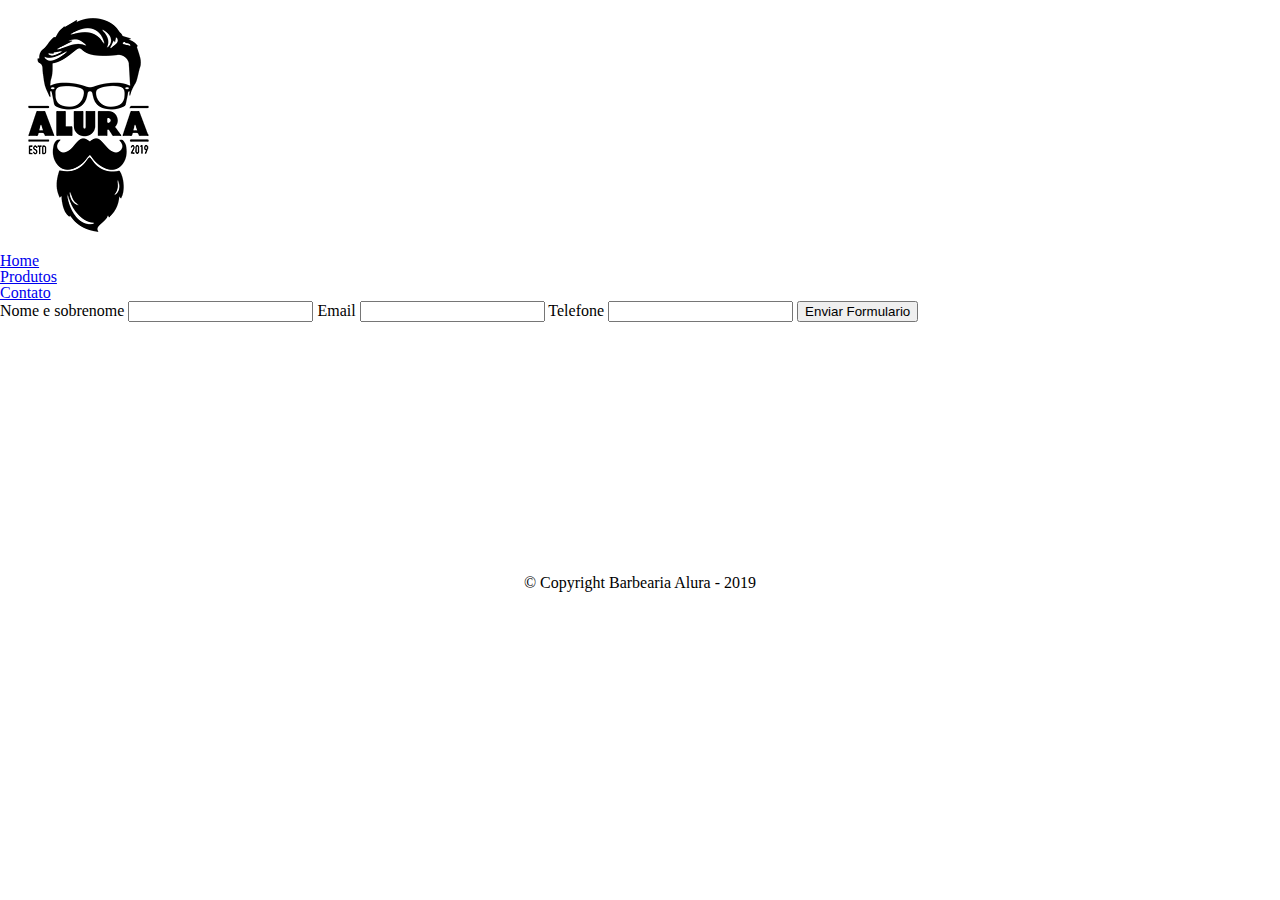
==== contato.html @ 00303e06 "feat: c03a02.02 Adicionando campos básicos do formulário" ====
<!DOCTYPE html>
<html>
    <head>
        <meta charset="UTF-8">
        <title>Contato - Barbearia Alura</title>
        <link rel="stylesheet" href="reset.css">
        <link rel="stylesheet" href="style.css">
    </head>
    <body>
        <header>
            <div class="caixa">
                <h1><img src="logo.png"></h1>

                <nav>
                    <ul>
                        <li><a href="index.html">Home</a></li>
                        <li><a href="produtos.html">Produtos</a></li>
                        <li><a href="contato.html">Contato</a></li>
                    </ul>
                </nav>
            </div>
        </header>

        <main>
            <form>
                <label for="nomesobrenome">Nome e sobrenome</label>
                <input type="text" id="nomesobrenome">

                <label for="email">Email</label>
                <input type="text" id="email">

                <label for="telefone">Telefone</label>
                <input type="text" id="telefone">

                <input type="submit" value="Enviar Formulario">
            </form>
        </main>

        <footer>
            <img src="logo-branco.png">
            <p class="copyright">&copy; Copyright Barbearia Alura - 2019</p>
        </footer>
    </body>
</html>
---- style.css ----
#banner {
    width: 100%;
}

.principal {
    background: lightgray;
    padding: 30px;
}

.titulo-principal {
    padding-left: 20px;
}

.titulo-centralizado {
    text-align: center;
}

p {
    text-align: center;
}

#missao {
    font-size: 20px;
}

i b {
    color: red;
}

.itens {
    font-style: italic;
}

.beneficios {
    background: white;
    padding: 20px;
}

ul {
    display: inline-block;
    vertical-align: top;
    width: 20%;
    margin-right: 15%;
}

.imagem_beneficios {
    width: 50%;
}
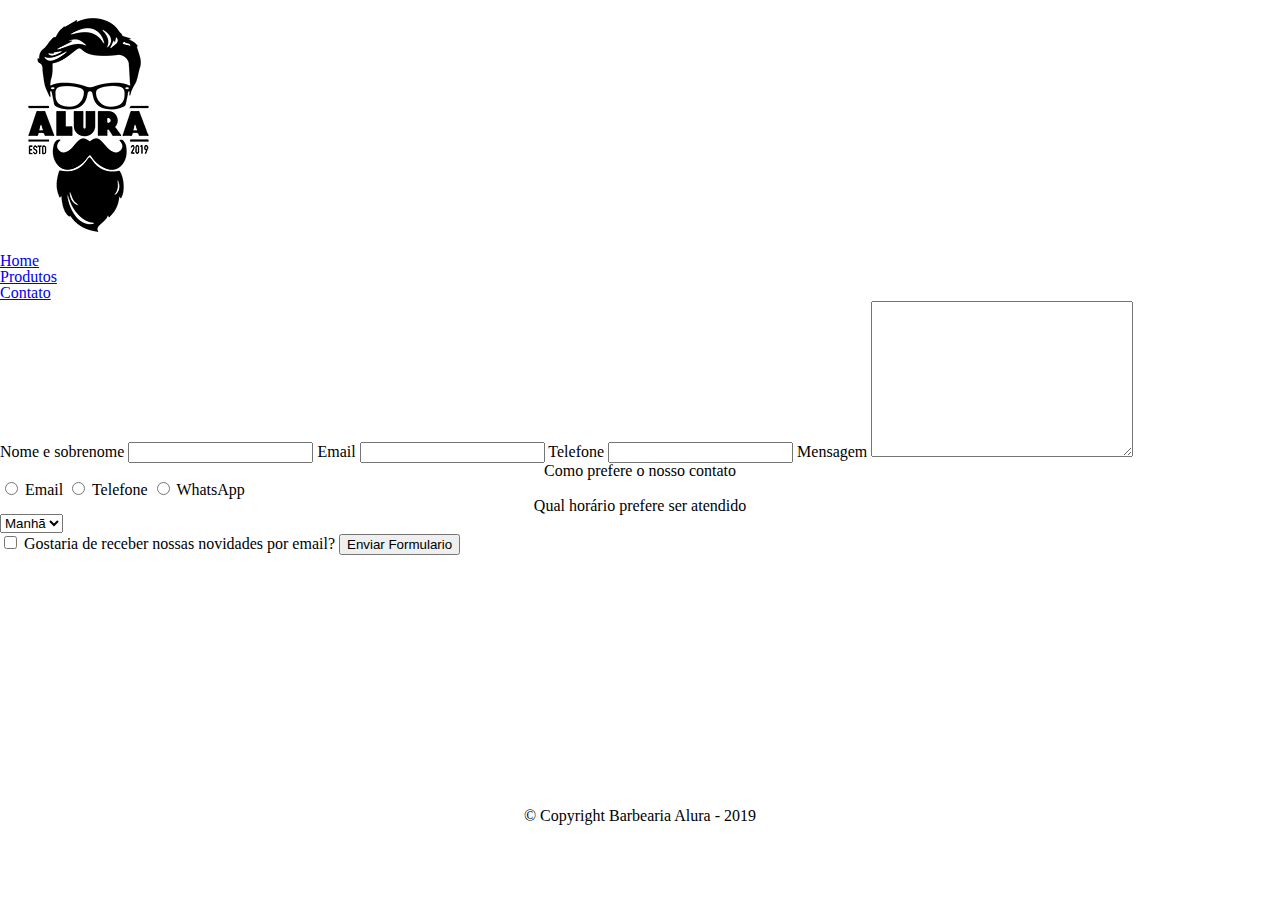
==== commit ad0db7f7: "feat: c03a03.08 Adicionando a tag select" ====
--- a/contato.html
+++ b/contato.html
@@ -23,14 +23,48 @@
 
         <main>
             <form>
-                <label for="nomesobrenome">Nome e sobrenome</label>
-                <input type="text" id="nomesobrenome">
+                <div>
+                    <label for="nomesobrenome">Nome e sobrenome</label>
+                    <input type="text" id="nomesobrenome" class="input-padrao">
+    
+                    <label for="email">Email</label>
+                    <input type="text" id="email">
+    
+                    <label for="telefone">Telefone</label>
+                    <input type="text" id="telefone" class="input-padrao">
+    
+                    <label for="mensagem">Mensagem</label>
+                    <textarea id="mensagem" cols="30" rows="10" class="input-padrao"></textarea>
+                </div>
 
-                <label for="email">Email</label>
-                <input type="text" id="email">
+                <div>
+                    <p>Como prefere o nosso contato</p>
+    
+                    <label for="radio-email">
+                        <input id="radio-email" name="contato" type="radio" value="email">
+                        Email</label>
+    
+                    <label for="radio-telefone">
+                        <input id="radio-telefone" name="contato" type="radio" value="telefone">
+                        Telefone</label>
+    
+                    <label for="radio-whatsapp">
+                        <input id="radio-whatsapp" name="contato" type="radio" value="whatsapp">
+                        WhatsApp</label>
+                </div>
 
-                <label for="telefone">Telefone</label>
-                <input type="text" id="telefone">
+                <div>
+                    <p>Qual horário prefere ser atendido</p>
+                    <select>
+                        <option value="">Manhã</option>
+                        <option value="">Tarde</option>
+                        <option value="">Noite</option>
+                    </select>
+                </div>
+
+                <label class="checkbox"><input type="checkbox">
+                    Gostaria de receber nossas novidades por email?
+                </label>
 
                 <input type="submit" value="Enviar Formulario">
             </form>
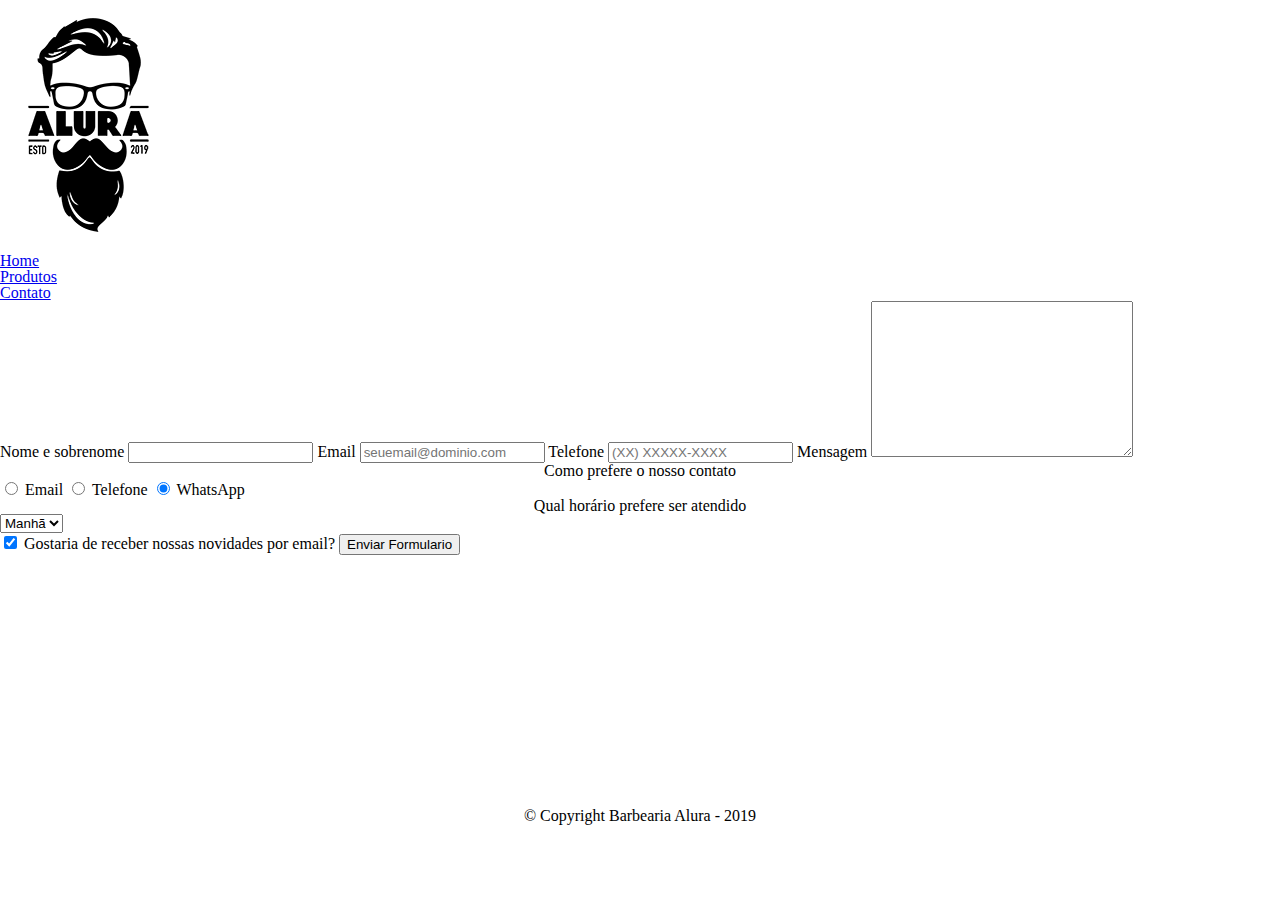
==== commit 542c8ee4: "feat: c03a04.04 Dados importantes nos inputs" ====
--- a/contato.html
+++ b/contato.html
@@ -25,16 +25,17 @@
             <form>
                 <div>
                     <label for="nomesobrenome">Nome e sobrenome</label>
-                    <input type="text" id="nomesobrenome" class="input-padrao">
+                    <input type="text" id="nomesobrenome" class="input-padrao" required
+                    >
     
                     <label for="email">Email</label>
-                    <input type="text" id="email">
+                    <input type="text" id="email" class="input-padrao" required placeholder="seuemail@dominio.com">
     
                     <label for="telefone">Telefone</label>
-                    <input type="text" id="telefone" class="input-padrao">
+                    <input type="text" id="telefone" class="input-padrao" required placeholder="(XX) XXXXX-XXXX">
     
                     <label for="mensagem">Mensagem</label>
-                    <textarea id="mensagem" cols="30" rows="10" class="input-padrao"></textarea>
+                    <textarea id="mensagem" cols="30" rows="10" class="input-padrao" required></textarea>
                 </div>
 
                 <div>
@@ -49,7 +50,7 @@
                         Telefone</label>
     
                     <label for="radio-whatsapp">
-                        <input id="radio-whatsapp" name="contato" type="radio" value="whatsapp">
+                        <input id="radio-whatsapp" name="contato" type="radio" value="whatsapp" checked>
                         WhatsApp</label>
                 </div>
 
@@ -62,7 +63,7 @@
                     </select>
                 </div>
 
-                <label class="checkbox"><input type="checkbox">
+                <label class="checkbox"><input type="checkbox" checked>
                     Gostaria de receber nossas novidades por email?
                 </label>
 
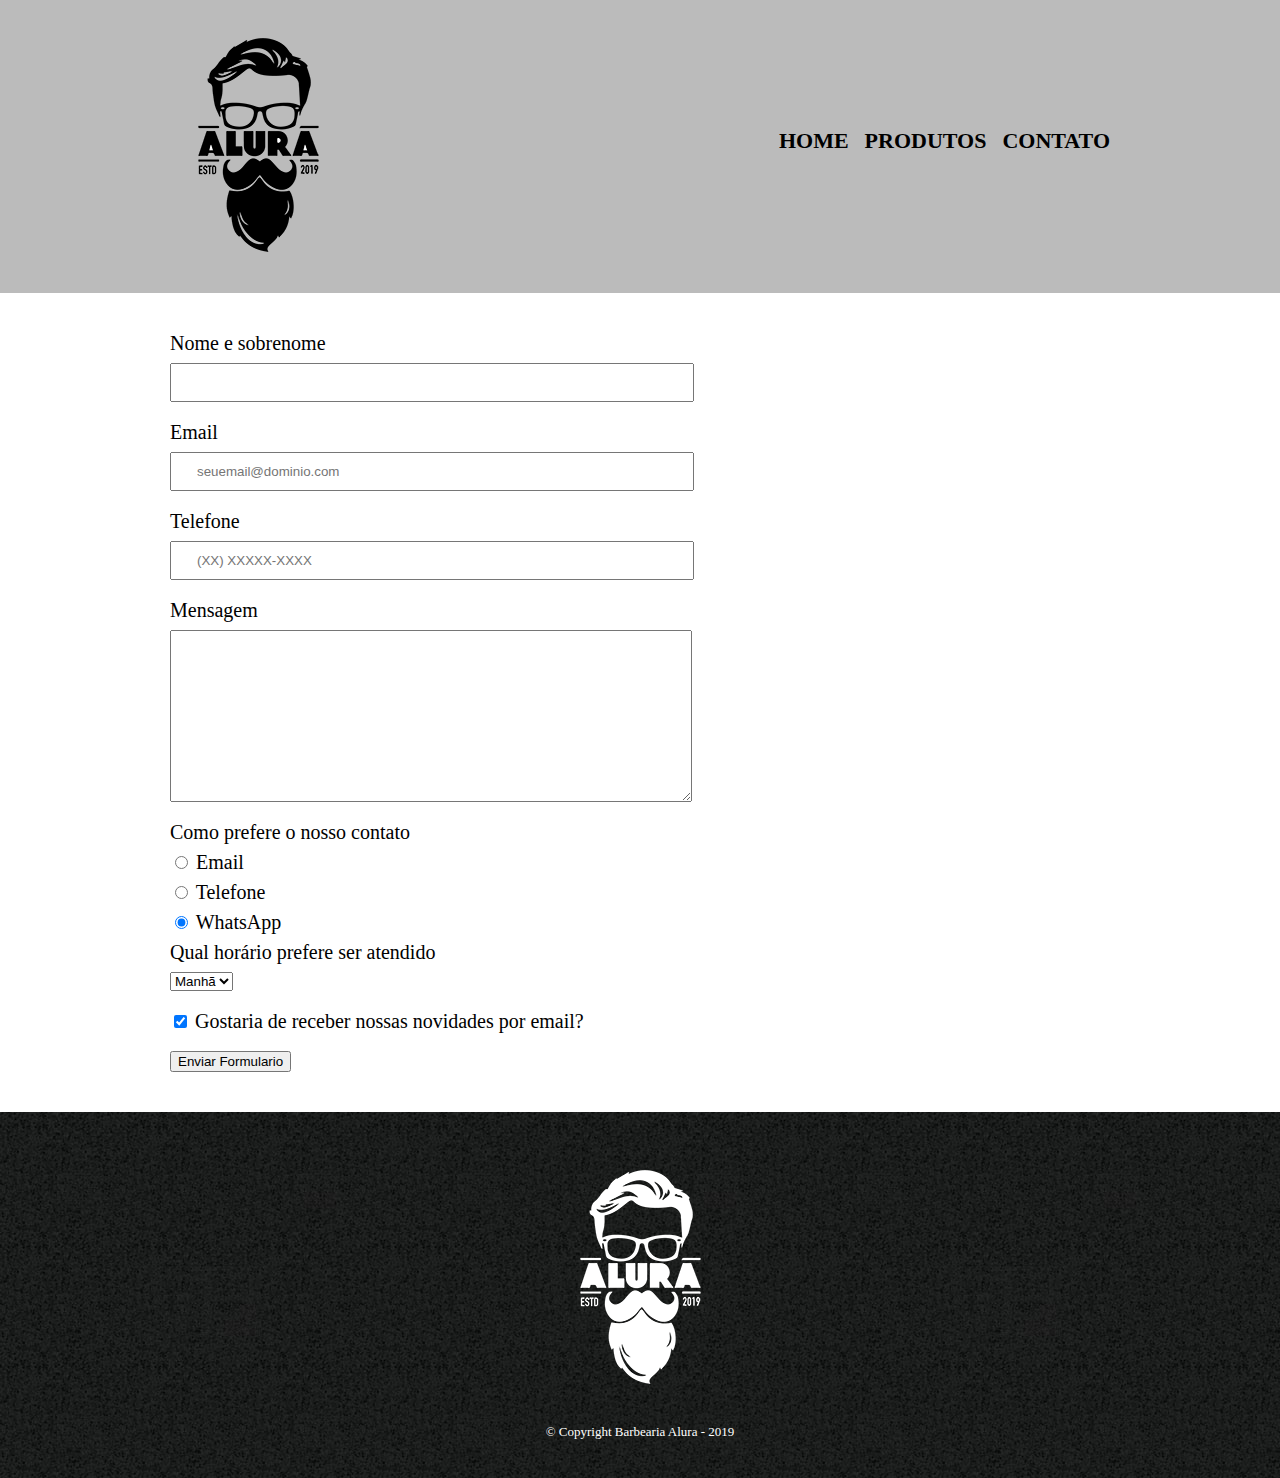
==== commit 1d8db9b9: "feat: c03a04.06 Melhorando a semântica do formulário" ====
--- a/contato.html
+++ b/contato.html
@@ -9,7 +9,7 @@
     <body>
         <header>
             <div class="caixa">
-                <h1><img src="logo.png"></h1>
+                <h1><img src="logo.png" alt="Logo da Barbearia Alura"></h1>
 
                 <nav>
                     <ul>
@@ -23,7 +23,7 @@
 
         <main>
             <form>
-                <div>
+                <fieldset>
                     <label for="nomesobrenome">Nome e sobrenome</label>
                     <input type="text" id="nomesobrenome" class="input-padrao" required
                     >
@@ -36,10 +36,10 @@
     
                     <label for="mensagem">Mensagem</label>
                     <textarea id="mensagem" cols="30" rows="10" class="input-padrao" required></textarea>
-                </div>
+                </fieldset>
 
-                <div>
-                    <p>Como prefere o nosso contato</p>
+                <fieldset>
+                    <legend>Como prefere o nosso contato</legend>
     
                     <label for="radio-email">
                         <input id="radio-email" name="contato" type="radio" value="email">
@@ -52,16 +52,17 @@
                     <label for="radio-whatsapp">
                         <input id="radio-whatsapp" name="contato" type="radio" value="whatsapp" checked>
                         WhatsApp</label>
-                </div>
+                </fieldset>
 
-                <div>
-                    <p>Qual horário prefere ser atendido</p>
+                <fieldset>
+                    <legend>Qual horário prefere ser atendido</legend>
+
                     <select>
                         <option value="">Manhã</option>
                         <option value="">Tarde</option>
                         <option value="">Noite</option>
                     </select>
-                </div>
+                </fieldset>
 
                 <label class="checkbox"><input type="checkbox" checked>
                     Gostaria de receber nossas novidades por email?
@@ -72,7 +73,7 @@
         </main>
 
         <footer>
-            <img src="logo-branco.png">
+            <img src="logo-branco.png" alt="Logo da Barbearia Alura">
             <p class="copyright">&copy; Copyright Barbearia Alura - 2019</p>
         </footer>
     </body>
--- a/style.css
+++ b/style.css
@@ -1,48 +1,119 @@
-#banner {
-    width: 100%;
+header {
+    background-color: #BBBBBB ;
+    padding: 20px 0;
 }
 
-.principal {
-    background: lightgray;
-    padding: 30px;
+.caixa {
+    position: relative;
+    width: 940px;
+    margin: 0 auto;
 }
 
-.titulo-principal {
-    padding-left: 20px;
+nav {
+    position: absolute;
+    top: 110px;
+    right: 0;
 }
 
-.titulo-centralizado {
-    text-align: center;
+nav li {
+    display: inline;
+    margin-left: 12px;
 }
 
-p {
-    text-align: center;
+nav a {
+    text-transform: uppercase;
+    color: #000000;
+    font-weight: bold;
+    font-size: 22px;
+    text-decoration: none;
 }
 
-#missao {
-    font-size: 20px;
+nav a:hover{
+    color: #C78C19;
+    text-decoration: underline;
 }
 
-i b {
-    color: red;
+.produtos {
+    width: 940px;
+    margin: 0 auto;
+    padding: 50px 0;
 }
 
-.itens {
-    font-style: italic;
+.produtos li {
+    display: inline-block;
+    text-align: center;
+    width: 30%;
+    vertical-align: top;
+    margin: 0 1.5%;
+    padding: 30px 20px;
+    box-sizing: border-box;
+    border: 2px solid #000000;
+    border-radius: 10px;
+
 }
 
-.beneficios {
-    background: white;
-    padding: 20px;
+.produtos li:hover {
+    border-color: #C78C19;
 }
 
-ul {
-    display: inline-block;
-    vertical-align: top;
-    width: 20%;
-    margin-right: 15%;
+.produtos li:hover h2 {
+    font-size: 35px;
 }
 
-.imagem_beneficios {
+.produtos li:active {
+    border-color: #088C19;
+}
+
+.produtos h2 {
+    font-size: 30px;
+    font-weight: bold;
+}
+
+.produto-descricao {
+    font-size: 18px;
+}
+
+.produto-preco {
+    font-size: 22px;
+    font-weight: bold;
+    margin-bottom: 10px;
+}
+
+footer {
+    background: url("bg.jpg");
+    text-align: center;
+    padding: 40px 0;
+
+}
+
+.copyright {
+    color: #FFFFFF;
+    font-size: 13px;
+    margin: 20px 0 0;
+}
+
+main {
+    width: 940px;
+    margin: 0 auto;
+}
+
+form{
+    margin: 40px 0;
+}
+
+form label, form legend{
+    display: block;
+    font-size: 20px;
+    margin: 0 0 10px;
+}
+
+.input-padrao {
+    display: block;
+    margin: 0 0 20px;
+    padding: 10px 25px;
     width: 50%;
+}
+
+.checkbox{
+    margin: 20px 0;
 }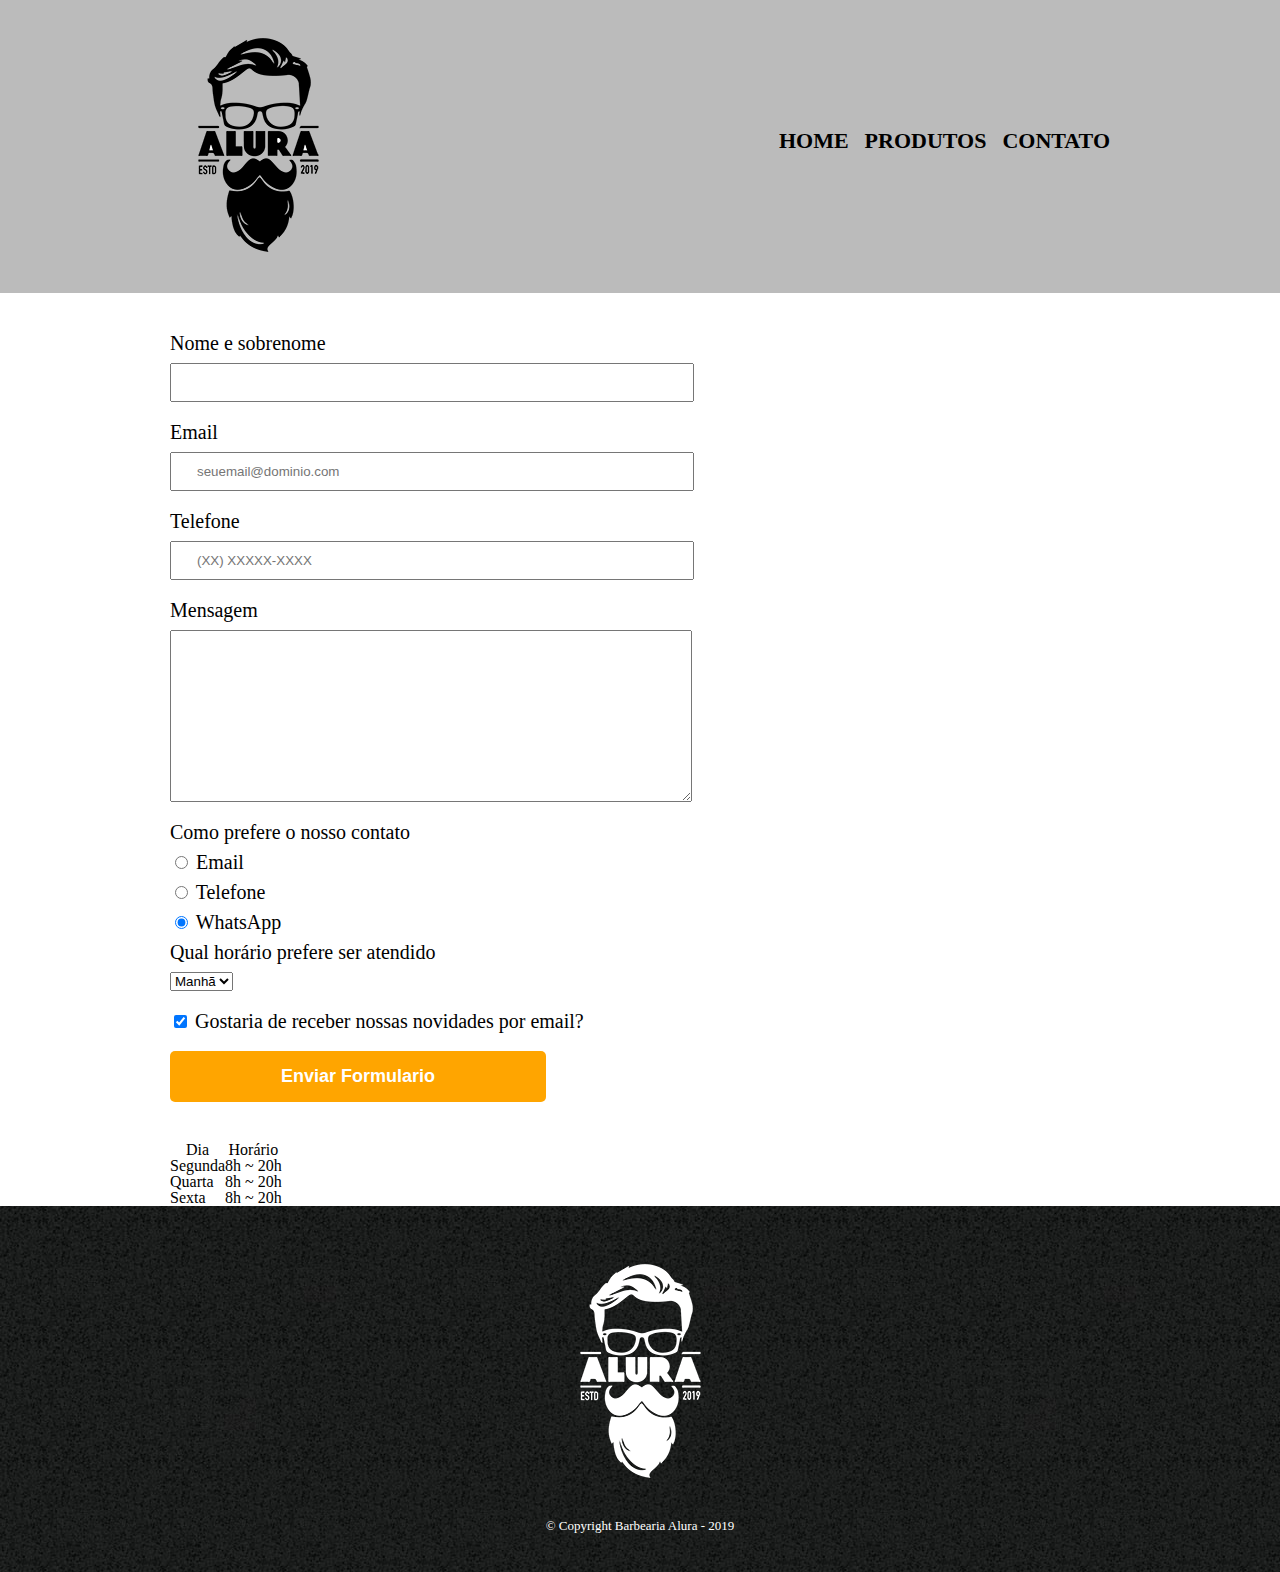
==== commit fd2b12c3: "feat: C03a06.04 Tags semânticas para tabelas" ====
--- a/contato.html
+++ b/contato.html
@@ -68,8 +68,31 @@
                     Gostaria de receber nossas novidades por email?
                 </label>
 
-                <input type="submit" value="Enviar Formulario">
+                <input type="submit" value="Enviar Formulario" class="enviar">
             </form>
+
+            <table>
+                <thead>
+                    <tr>
+                        <th>Dia</th>
+                        <th>Horário</th>
+                    </tr>
+                </thead>
+                <tbody>
+                    <tr>
+                        <td>Segunda</td>
+                        <td>8h ~ 20h</td>
+                    </tr>
+                    <tr>
+                        <td>Quarta</td>
+                        <td>8h ~ 20h</td>
+                    </tr>
+                    <tr>
+                        <td>Sexta</td>
+                        <td>8h ~ 20h</td>
+                    </tr>
+                </tbody>
+            </table>
         </main>
 
         <footer>
--- a/style.css
+++ b/style.css
@@ -26,6 +26,7 @@
     font-weight: bold;
     font-size: 22px;
     text-decoration: none;
+    transition: 0.25s;
 }
 
 nav a:hover{
@@ -49,15 +50,16 @@
     box-sizing: border-box;
     border: 2px solid #000000;
     border-radius: 10px;
-
+    transition: 1s;
 }
 
 .produtos li:hover {
-    border-color: #C78C19;
+    border-color: lightsalmon;
 }
 
 .produtos li:hover h2 {
     font-size: 35px;
+    color: #C78C19;
 }
 
 .produtos li:active {
@@ -67,6 +69,7 @@
 .produtos h2 {
     font-size: 30px;
     font-weight: bold;
+    transition: 1s;
 }
 
 .produto-descricao {
@@ -116,4 +119,23 @@
 
 .checkbox{
     margin: 20px 0;
+}
+
+.enviar{
+    width: 40%;
+    padding: 15px 0;
+    background: orange;
+    color: white;
+    font-weight: bold;
+    font-size: 18px;
+    border: none;
+    border-radius: 5px;
+    transition: 1s;
+    cursor: pointer;
+}
+
+.enviar:hover{
+    background: darkorange;
+    font-size: 20px;
+    transform: scale(1.2);
 }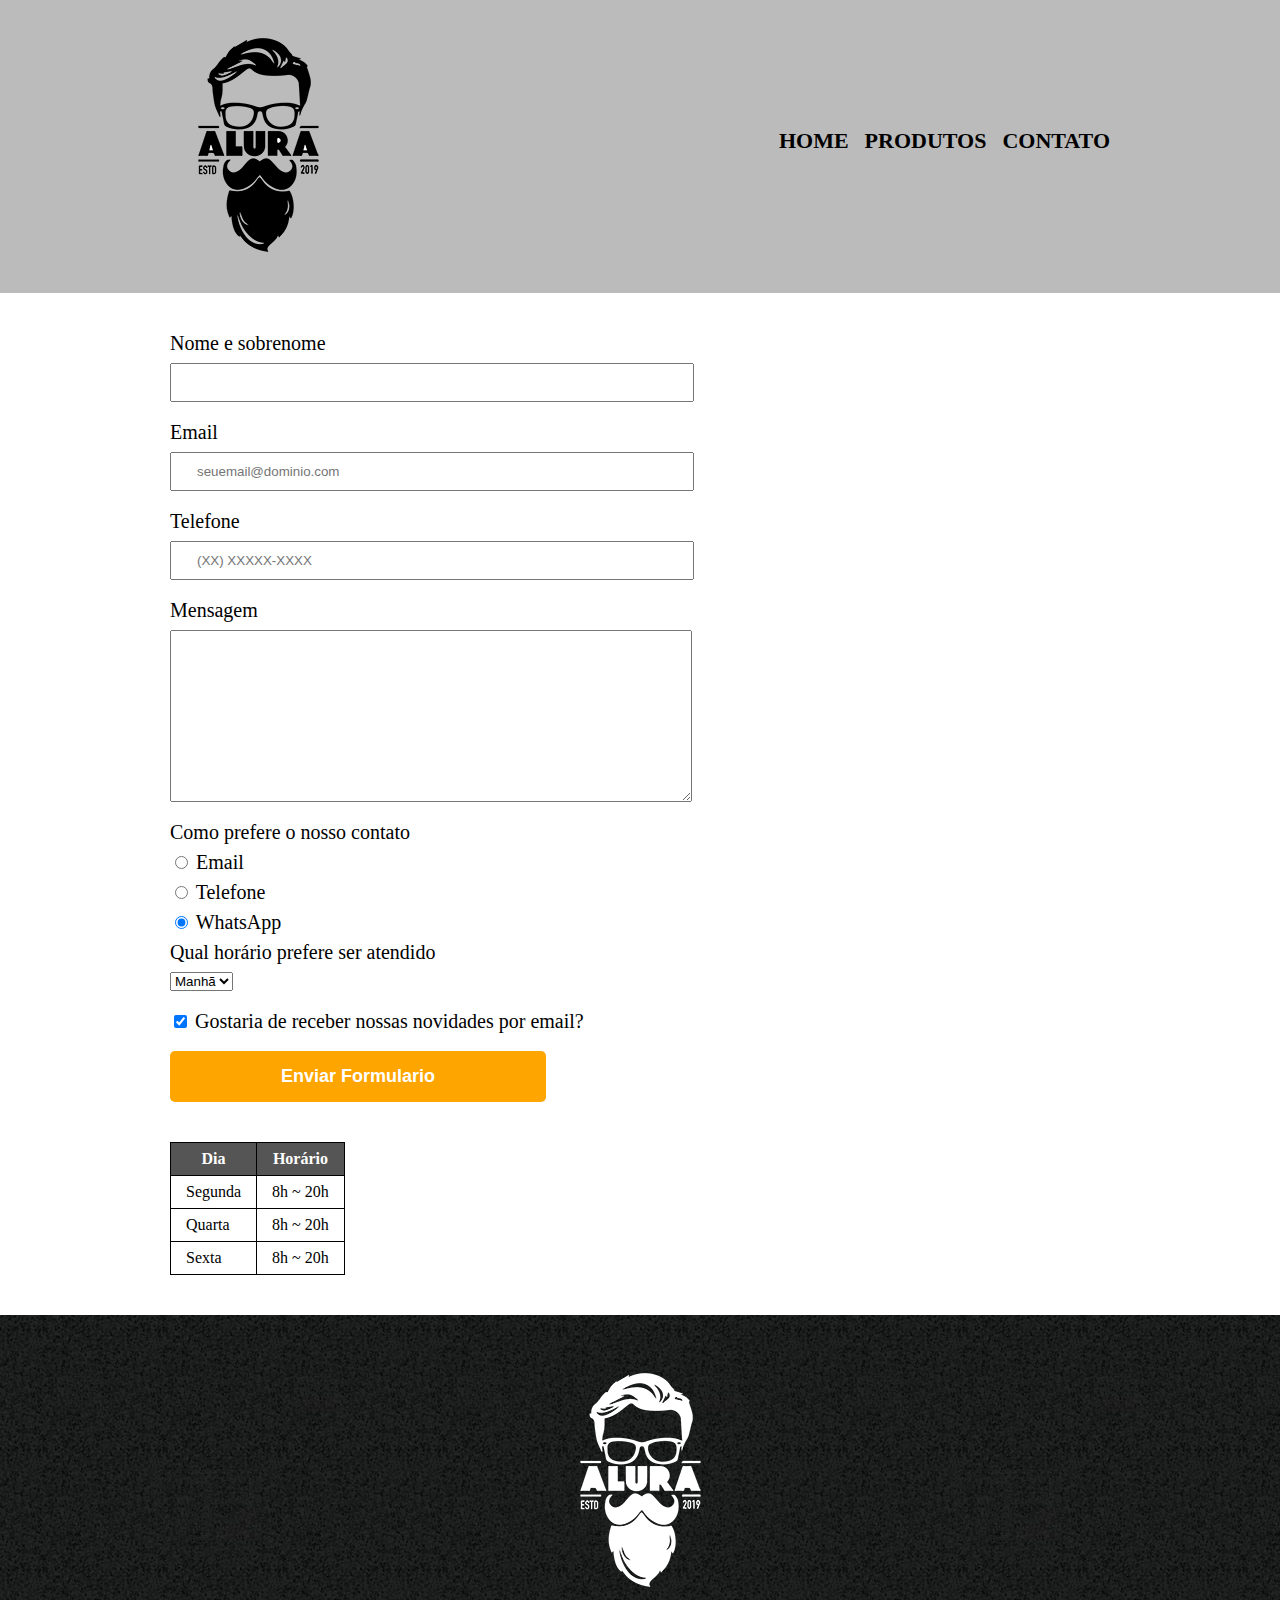
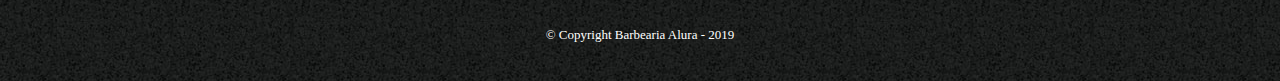
==== commit 8299fe09: "feat: c03a06.06 Estilos na tabela" ====
--- a/contato.html
+++ b/contato.html
@@ -71,7 +71,7 @@
                 <input type="submit" value="Enviar Formulario" class="enviar">
             </form>
 
-            <table>
+            <table class="tabela">
                 <thead>
                     <tr>
                         <th>Dia</th>
--- a/style.css
+++ b/style.css
@@ -138,4 +138,19 @@
     background: darkorange;
     font-size: 20px;
     transform: scale(1.2);
+}
+
+.tabela {
+   margin: 20px 0 40px;; 
+}
+
+thead{
+    background: #555555;
+    color: white;
+    font-weight: bold;
+}
+
+td, th {
+    border: 1px solid #000000;
+    padding: 8px 15px;
 }